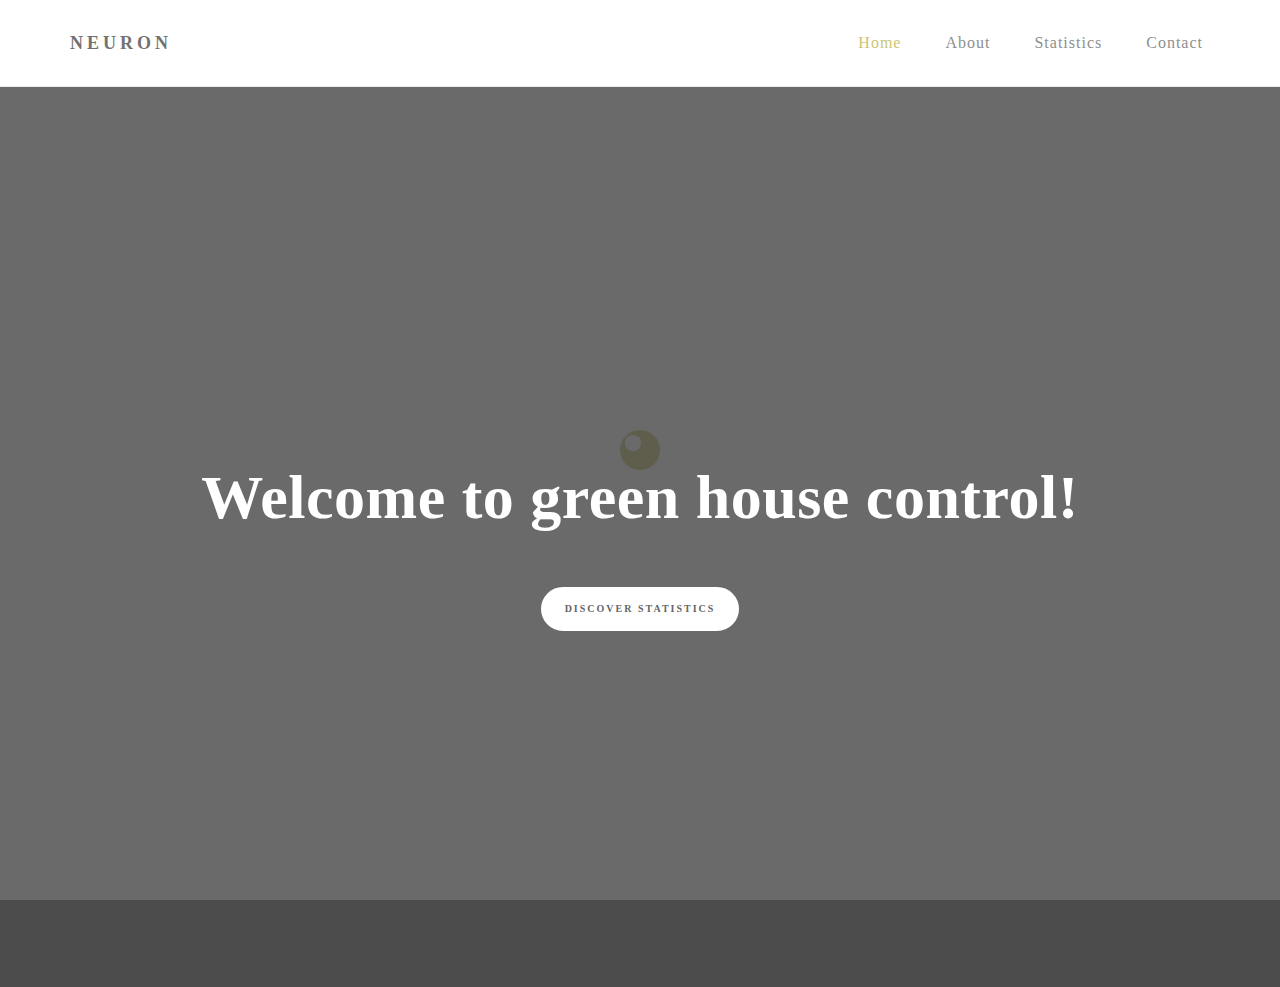
==== index.html @ b9586618 "site template" ====
<!DOCTYPE html>
<html lang="en">
<head>

<meta charset="UTF-8">
<meta http-equiv="X-UA-Compatible" content="IE=Edge">
<meta name="description" content="">
<meta name="keywords" content="">
<meta name="author" content="">
<meta name="viewport" content="width=device-width, initial-scale=1, maximum-scale=1">

<title>Home</title>

<link rel="stylesheet" href="css/bootstrap.min.css">
<link rel="stylesheet" href="css/font-awesome.min.css">

<!-- Main css -->
<link rel="stylesheet" href="css/style.css">

</head>
<body>

<!-- PRE LOADER -->

<div class="preloader">
     <div class="sk-spinner sk-spinner-wordpress">
          <span class="sk-inner-circle"></span>
     </div>
</div>

<!-- Navigation section  -->

<div class="navbar navbar-default navbar-static-top" role="navigation">
     <div class="container">

          <div class="navbar-header">
               <button class="navbar-toggle" data-toggle="collapse" data-target=".navbar-collapse">
                    <span class="icon icon-bar"></span>
                    <span class="icon icon-bar"></span>
                    <span class="icon icon-bar"></span>
               </button>
               <a href="index.html" class="navbar-brand">Neuron</a>
          </div>
          <div class="collapse navbar-collapse">
               <ul class="nav navbar-nav navbar-right">
                    <li class="active"><a href="index.html">Home</a></li>
                    <li><a href="about.html">About</a></li>
                    <li><a href="statistics.htm">Statistics</a></li>
                    <li><a href="contact.html">Contact</a></li>
               </ul>
          </div>

  </div>
</div>

<!-- Home Section -->

<section id="home" class="main-home parallax-section">
     <div class="overlay"></div>
     <div id="particles-js"></div>
     <div class="container">
          <div class="row">

               <div class="col-md-12 col-sm-12">
                    <h1>Welcome to green house control!</h1>
                    <a href="statistics.htm" class="smoothScroll btn btn-default">Discover Statistics</a>
               </div>

          </div>
     </div>
</section>



<!-- Back top -->
<a href="#back-top" class="go-top"><i class="fa fa-angle-up"></i></a>

<!-- SCRIPTS -->

<script src="js/jquery.js"></script>
<script src="js/bootstrap.min.js"></script>
<script src="js/app.js"></script>
<script src="js/jquery.parallax.js"></script>
<script src="js/smoothscroll.js"></script>
<script src="js/custom.js"></script>

</body>
</html>
---- css/style.css ----
/*

Template 2085 Neuron

http://www.tooplate.com/view/2085-neuron

*/

body {
		background: #ffffff;
    font-family: 'Lora', serif;
    font-style: normal;
		font-weight: 300;
    overflow-x: hidden;
}


/*---------------------------------------
    Typorgraphy              
-----------------------------------------*/

h1,h2,h3,h4,h5,h6 {
  font-family: 'Merriweather', serif;
  font-style: normal;
  font-weight: bold;
  letter-spacing: 0.5px;
}

h1 {
    font-size: 62px;
    padding-bottom: 14px;
    margin-bottom: 0px;
}

h2 {
  font-size: 32px;
}

h2,h3 {
  padding-bottom: 6px;
}

h3 {
  font-size: 26px;
}

h4 {
  color: #666;
  font-size: 12px;
  font-weight: normal;
  letter-spacing: 2px;
}

p {
    color: #777;
    font-size: 15px;
    font-weight: 300;
    line-height: 26px;
    letter-spacing: 0.2px;
}

.btn-success:focus {
  background-color: #000;
  border-color: transparent;
}


/*---------------------------------------
    General               
-----------------------------------------*/

html{
  -webkit-font-smoothing: antialiased;
}

a {
  color: #4d638c;
  -webkit-transition: 0.5s;
  -o-transition: 0.5s;
  transition: 0.5s;
  text-decoration: none !important;
}
a:hover, a:active, a:focus {
  color: #4d638c;
  outline: none;
}

* {
  -webkit-box-sizing: border-box;
  -moz-box-sizing: border-box;
  box-sizing: border-box;
}

*:before,
*:after {
  -webkit-box-sizing: border-box;
  -moz-box-sizing: border-box;
  box-sizing: border-box;
}

#about, 
#gallery,
#contact,
#blog, 
#blog-single-post {
  padding-top: 60px;
  padding-bottom: 80px;
}

.main-about,
.main-single-post,
.main-gallery,
.main-contact {
  height: 65vh;
}

.overlay {
  background: rgba(0,0,0,0.7 );
  width: 100%;
  height: 100vh;
  position: absolute;
  top: 0;
  left: 0;
  right: 0;
  bottom: 0;
}

.parallax-section {
  background-attachment: fixed !important;
  background-size: cover !important;
  overflow: hidden;
}


/*---------------------------------------
    Preloader section              
-----------------------------------------*/

.preloader {
  position: fixed;
  top: 0;
  left: 0;
  width: 100%;
  height: 100%;
  z-index: 99999;
  display: flex;
  flex-flow: row nowrap;
  justify-content: center;
  align-items: center;
  background: none repeat scroll 0 0 #ffffff;
}

.sk-spinner-wordpress.sk-spinner {
  background-color: #bfba55;
  width: 40px;
  height: 40px;
  border-radius: 40px;
  position: relative;
  -webkit-animation: sk-innerCircle 1s linear infinite;
  animation: sk-innerCircle 1s linear infinite; 
}

.sk-spinner-wordpress .sk-inner-circle {
  display: block;
  background-color: #ffffff;
  width: 16px;
  height: 16px;
  position: absolute;
  border-radius: 8px;
  top: 5px;
  left: 5px; 
}

@-webkit-keyframes sk-innerCircle {
  0% {
    -webkit-transform: rotate(0);
            transform: rotate(0); }

  100% {
    -webkit-transform: rotate(360deg);
            transform: rotate(360deg); } }

@keyframes sk-innerCircle {
  0% {
    -webkit-transform: rotate(0);
            transform: rotate(0); }

  100% {
    -webkit-transform: rotate(360deg);
            transform: rotate(360deg); } }



/*---------------------------------------
    Main Navigation             
-----------------------------------------*/

.navbar-default {
    background: #ffffff;
    margin: 0 !important;
    padding: 18px 0;
}

.navbar-default .navbar-brand {
  color: #555;
  font-family: 'Merriweather', serif;
  font-weight: bold;
  text-transform: uppercase;
  letter-spacing: 4px;
  margin: 0;
}

.navbar-default .navbar-nav li a {
    color: #777;
    font-size: 16px;
    letter-spacing: 1px;
    -webkit-transition: all 0.4s ease-in-out;
    transition: all 0.4s ease-in-out;
    padding-right: 22px;
    padding-left: 22px;
}

.navbar-default .navbar-nav > li a:hover {
    color: #bfba55 !important;
}

.navbar-default .navbar-nav > li > a:hover,
.navbar-default .navbar-nav > li > a:focus {
    color: #606066;
    background-color: transparent;
}

.navbar-default .navbar-nav li a:hover,
 .navbar-default .navbar-nav .active > a {
    color: #bfba55;
  }

.navbar-default .navbar-nav > .active > a,
.navbar-default .navbar-nav > .active > a:hover,
.navbar-default .navbar-nav > .active > a:focus {
    color: #bfba55;
    background-color: transparent;
}

.navbar-default .navbar-toggle {
     border: none;
     padding-top: 10px;
  }

.navbar-default .navbar-toggle .icon-bar {
    background: #bfba55;
    border-color: transparent;
  }

.navbar-default .navbar-toggle:hover,
.navbar-default .navbar-toggle:focus { 
  background-color: transparent;
}



/*---------------------------------------
    Home section              
-----------------------------------------*/

#home {
    background-size: cover;
    background-position: center center;
    color: #ffffff;
    display: -webkit-box;
    display: -webkit-flex;
     display: -ms-flexbox;
    display: flex;
    -webkit-box-align: center;
    -webkit-align-items: center;
    -ms-flex-align: center;
     align-items: center;
    position: relative;
    text-align: center;
}

.main-home {
  background: url('../images/home-bg.jpg') no-repeat;
  height: 100vh;
}

.main-about {
  background: url('../images/about-bg.jpg') no-repeat;
}

.main-single-post {
  background: url('../images/single-post-bg.jpg') no-repeat;
}

.main-gallery {
  background: url('../images/gallery-bg.jpg') no-repeat;
}

.main-contact {
  background: url('../images/contact-bg.jpg') no-repeat;
}

#particles-js {
  position: absolute;
  width: 100%;
  height: 100vh;
  top: 0;
  left: 0;
}

#home h4 {
  color: #bfba55;
}

#home .btn {
  background: #ffffff;
  border: 2px solid #ffffff;
  border-radius: 100px;
  color: #444;
  font-family: 'Merriweather', serif;
  font-size: 10px;
  font-weight: bold;
  letter-spacing: 2px;
  text-transform: uppercase;
  padding: 13px 22px;
  margin-top: 42px;
  transition: all 0.4s ease-in-out;
}

#home .btn:hover {
  background: transparent;
  border-color: #ffffff;
  color: #ffffff;
}



/*---------------------------------------
   About section              
-----------------------------------------*/

#about .col-md-6 {
  padding-top: 22px;
  padding-bottom: 32px;
}

#about .col-md-6 img {
  padding: 22px 0px 22px 22px;
}

#about .col-md-4 {
  padding-bottom: 32px;
}

#about .col-md-4 img {
  padding-top: 12px;
}



/*---------------------------------------
   Gallery section              
-----------------------------------------*/

#gallery span {
  display: block;
  padding-bottom: 32px;
}

#gallery .col-md-6 {
  padding-left: 0px;
  padding-right: 0px;
}

#gallery .gallery-thumb {
  background-color: #ffffff;
  box-shadow: 0px 1px 2px 0px rgba(90, 91, 95, 0.15);
  cursor: pointer;
  display: block;
  position: relative;
  top: 0px;
  transition: all 0.4s ease-in-out;
}

#gallery .gallery-thumb:hover {
  box-shadow: 0px 16px 22px 0px rgba(90, 91, 95, 0.3);
  top: -5px;
}

#gallery .gallery-thumb img {
  width: 100%;
}

#gallery .col-md-12 p {
  padding-top: 22px;
  text-align: center;
}



/*---------------------------------------
   Contact section              
-----------------------------------------*/

#contact .col-md-4 {
  padding-left: 0px;
}

#contact .col-md-12 {
  padding-left: 0;
}

#contact form {
  padding-top: 32px;
}

#contact .form-control {
  border: 2px solid #f0f0f0;
  box-shadow: none;
  margin-top: 10px;
  margin-bottom: 10px;
  transition: all 0.4s ease-in-out;
}

#contact .form-control:hover {
  border-color: #555;
}

#contact input {
  height: 50px;
}

#contact input[type="submit"] {
  background: #bfba55;
  border-radius: 100px;
  border: none;
  color: #ffffff;
  font-weight: bold;
  transition: all 0.4s ease-in-out;
}

#contact input[type="submit"]:hover {
  background: #333;
}



/*---------------------------------------
   Blog section              
-----------------------------------------*/

.blog-post-thumb {
  border-bottom: 1px solid #f0f0f0;
  padding-top: 32px;
  padding-bottom: 62px;
  margin-bottom: 32px;
}

.blog-post-thumb:last-child {
  border-bottom: 0px;
  padding-bottom: 32px;
  margin-bottom: 0px;
}

.blog-post-image,
.blog-post-video {
  padding-top: 22px;
  padding-bottom: 22px;
  width: 100%;
}

#about img,
.blog-post-image img {
  border-radius: 1px;
}

.blog-post-title a {
  color: #222;
}

.blog-post-title a:hover {
  color: #bfba55;
}

.blog-post-format {
  padding-bottom: 22px;
}

.blog-post-format span {
  letter-spacing: 0.5px;
  padding-right: 12px;
}

.blog-post-format span a {
  color: #333;
}

.blog-post-format span img {
  display: inline-block;
  width: 42px;
  margin-right: 4px;
}

.blog-post-des blockquote {
  margin: 22px;
}

.blog-post-des .btn {
  border-radius: 100px;
  color: #777;
  font-weight: bold;
  letter-spacing: 1px;
  padding: 14px 28px;
  margin-top: 26px;
  transition: all 0.4s ease-in-out;
}

.blog-post-des .btn:hover {
  background: #bfba55;
  border-color: transparent;
  color: #ffffff;
}

.blog-author {
  border-top: 1px solid #f0f0f0;
  border-bottom: 1px solid #f0f0f0;
  padding-top: 32px;
  padding-bottom: 32px;
  margin-top: 42px;
  margin-bottom: 42px;
}

.blog-author .media img {
  display: inline-block;
  width: 90px;
  margin-right: 12px;
}

.blog-author .media a,
.blog-comment .media h3 {
  color: #444;
  font-size: 18px;
  letter-spacing: 1px;
}

.blog-comment {
  border-bottom: 1px solid #f0f0f0;
  padding-bottom: 32px;
  margin-bottom: 42px;
}

.blog-comment .media:nth-child(2) {
  padding-top: 22px;
}

.blog-comment .media img {
  width: 82px;
  margin-right: 12px;
}

.blog-comment .media h3 {
  display: inline-block;
  padding-right: 14px;
}


.blog-comment-form h3 {
  padding-bottom: 18px;
}

#about .col-md-6, #about .col-md-4,
.blog-comment-form .col-md-4 {
  padding-left: 0px;
}

.blog-comment-form .form-control {
  box-shadow: none;
  border: 2px solid #f0f0f0;
  margin-top: 10px;
  margin-bottom: 10px;
  transition: all 0.4s ease-in-out;
}

.blog-comment-form .form-control:hover {
  border-color: #555;
}

.blog-comment-form input {
  height: 45px;
}

.blog-comment-form input[type="submit"] {
  background: #bfba55;
  border-radius: 100px;
  border: none;
  color: #ffffff;
  font-weight: bold;
  transition: all 0.4s ease-in-out;
}

.blog-comment-form input[type="submit"]:hover {
  background: #333;
  border-color: transparent;
  color: #ffffff;
}



/*---------------------------------------
   Blog Single Post section              
-----------------------------------------*/

#blog-single-post .blog-single-post-image {
  padding-top: 22px;
}

#blog-single-post .blog-single-post-image .col-md-4 {
  padding-left: 0px;
  padding-right: 0px;
  padding-bottom: 22px;
}

#blog-single-post .blog-single-post-image img {
  border-radius: 1px;
  padding-right: 12px;
}

#blog-single-post .blog-post-des h3 {
  padding-top: 16px;
}



/*---------------------------------------
   Footer section              
-----------------------------------------*/

footer {
    background: #000;
    color: #ffffff;
    padding: 80px 0px;
    position: relative;
}

footer .col-md-4 .fa {
  color: #ffffff;
  padding-right: 8px;
}

footer hr {
  border-color: #121212;
  margin-top: 62px;
  margin-bottom: 42px;
}

footer .footer-copyright {
  padding-top: 12px;
}



/* Back top */
.go-top {
  background-color: #ffffff;
  box-shadow: 1px 1.732px 12px 0px rgba( 0, 0, 0, .14 ), 1px 1.732px 3px 0px rgba( 0, 0, 0, .12 );
  transition : all 1s ease;
  bottom: 2em;
  right: 2em;
  color: #333;
  font-size: 24px;
  display: none;
  position: fixed;
  text-decoration: none;
  width: 40px;
  height: 40px;
  line-height: 38px;
  text-align: center;
  border-radius: 100%;
}

.go-top:hover {
    background: #bfba55;
    color: #ffffff;
}



/*---------------------------------------
   Social icon             
-----------------------------------------*/

.social-icon {
    position: relative;
    padding: 0;
    margin: 0;
    text-align: center;
}

.social-icon li {
    display: inline-block;
    list-style: none;
}

.social-icon li a {
    border: 2px solid #292929;
    color: #292929;
    border-radius: 100px;
    cursor: pointer;
    font-size: 16px;
    text-decoration: none;
    transition: all 0.4s ease-in-out;
    width: 50px;
    height: 50px;
    line-height: 50px;
    text-align: center;
    vertical-align: middle;
    position: relative;
    margin: 22px 12px 10px 12px;
}

.social-icon li a:hover {
    border-color: #bfba55;
    color: #bfba55;
    transform: scale(1.1);
}



/*---------------------------------------
   Mobile Responsive         
-----------------------------------------*/

@media (max-width: 980px) {

  .main-about,
  .main-single-post,  
  .main-gallery,
  .main-contact {
    height: 35vh;
  }

}


@media (max-width: 768px) {

  h1 {
    font-size: 52px;
  }

  h2 {
    font-size: 26px;
  }

  #about .col-md-6 img {
    padding-left: 0px;
  }

  #blog-single-post .blog-single-post-image img {
    padding-bottom: 22px;
  }

  footer .col-md-4 {
    padding-top: 22px;
  }

}


@media (max-width: 650px) {

  h1 {
    font-size: 42px;
  }

  #about, #gallery,
  #contact,
  #blog, #blog-single-post {
    padding-top: 60px;
    padding-bottom: 60px;
  }

}
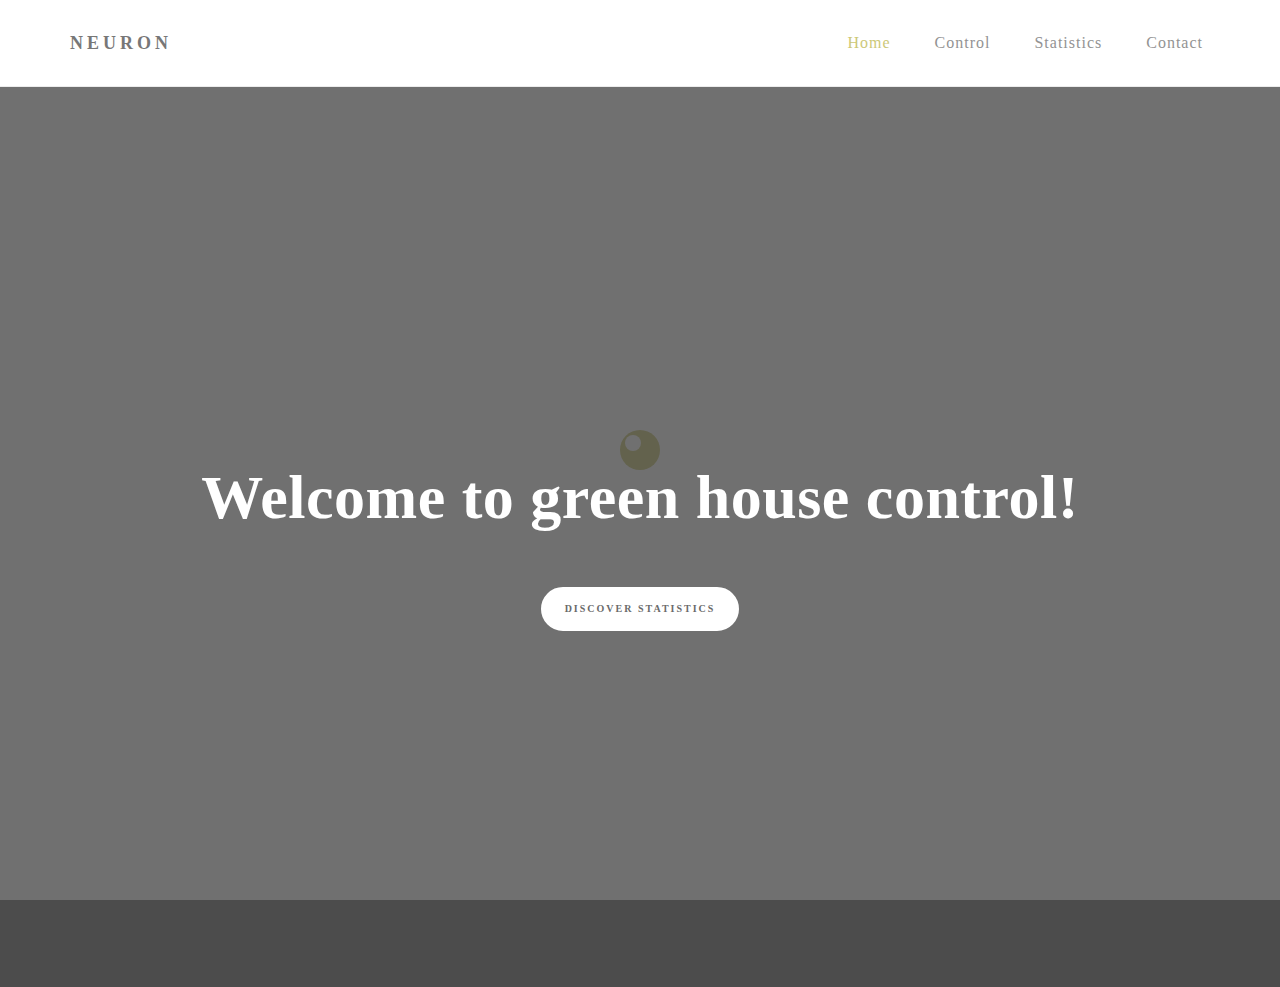
==== commit 8f075a26: "first changes" ====
--- a/index.html
+++ b/index.html
@@ -44,8 +44,8 @@
           <div class="collapse navbar-collapse">
                <ul class="nav navbar-nav navbar-right">
                     <li class="active"><a href="index.html">Home</a></li>
-                    <li><a href="about.html">About</a></li>
-                    <li><a href="statistics.htm">Statistics</a></li>
+                    <li><a href="control.htm">Control</a></li>
+                    <li><a href="stat.htm">Statistics</a></li>
                     <li><a href="contact.html">Contact</a></li>
                </ul>
           </div>
@@ -60,23 +60,18 @@
      <div id="particles-js"></div>
      <div class="container">
           <div class="row">
-
                <div class="col-md-12 col-sm-12">
                     <h1>Welcome to green house control!</h1>
                     <a href="statistics.htm" class="smoothScroll btn btn-default">Discover Statistics</a>
                </div>
-
           </div>
      </div>
 </section>
-
-
 
 <!-- Back top -->
 <a href="#back-top" class="go-top"><i class="fa fa-angle-up"></i></a>
 
 <!-- SCRIPTS -->
-
 <script src="js/jquery.js"></script>
 <script src="js/bootstrap.min.js"></script>
 <script src="js/app.js"></script>
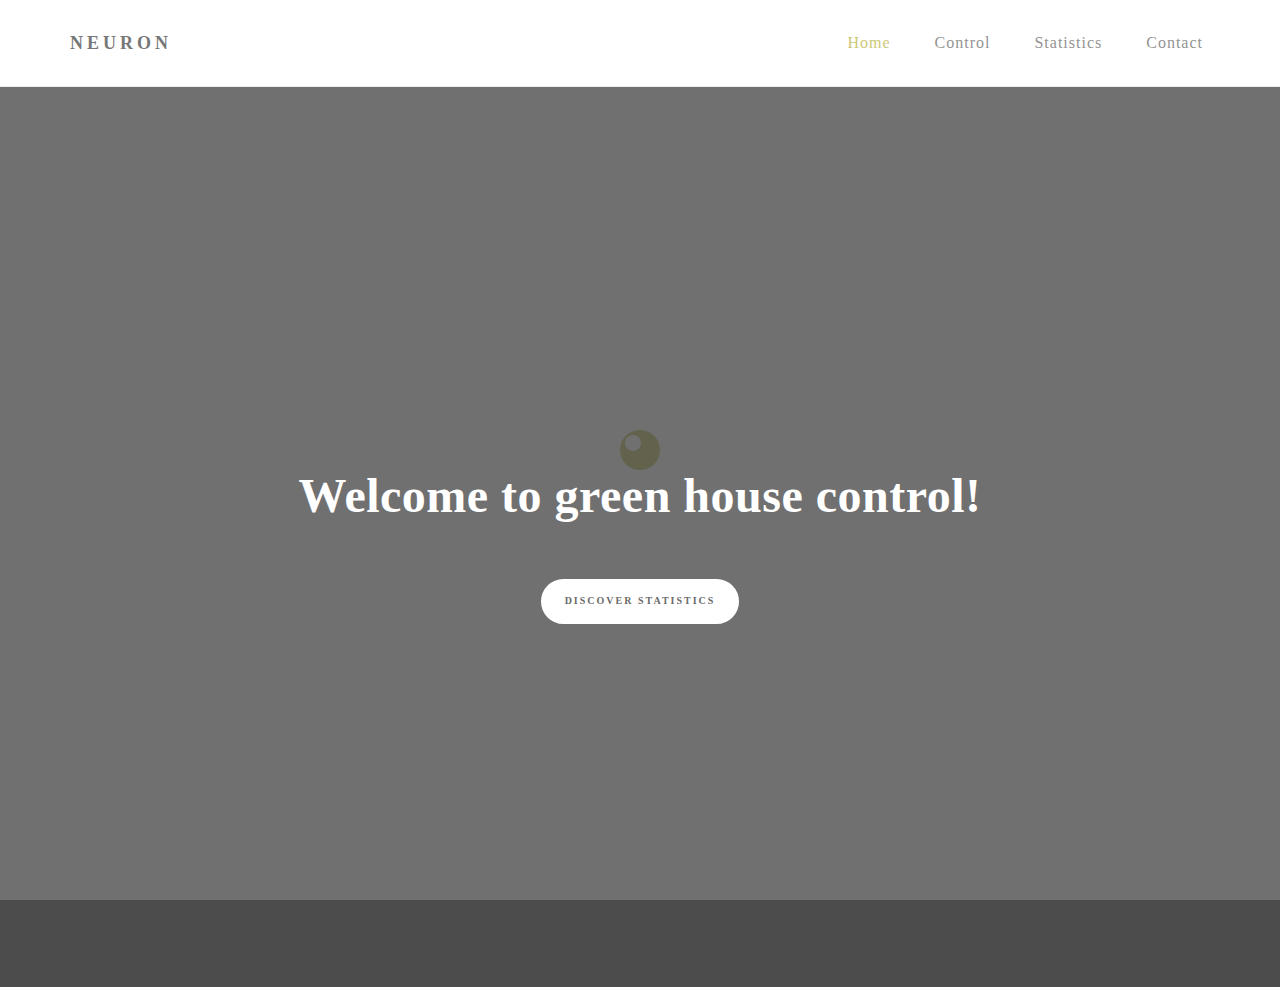
==== commit 261e6f90: "snapshot" ====
--- a/index.html
+++ b/index.html
@@ -56,13 +56,13 @@
 <!-- Home Section -->
 
 <section id="home" class="main-home parallax-section">
-     <div class="overlay"></div>
+     <div class="overlay-home"></div>
      <div id="particles-js"></div>
      <div class="container">
           <div class="row">
                <div class="col-md-12 col-sm-12">
                     <h1>Welcome to green house control!</h1>
-                    <a href="statistics.htm" class="smoothScroll btn btn-default">Discover Statistics</a>
+                    <a href="stat.htm" class="smoothScroll btn btn-default">Discover Statistics</a>
                </div>
           </div>
      </div>
--- a/css/style.css
+++ b/css/style.css
@@ -27,7 +27,7 @@
 }
 
 h1 {
-    font-size: 62px;
+    font-size: 48px;
     padding-bottom: 14px;
     margin-bottom: 0px;
 }
@@ -115,6 +115,17 @@
 }
 
 .overlay {
+  background: rgba(0,0,0,0.7 );
+  width: 100%;
+  height: 15vh;
+  position: absolute;
+  top: 0;
+  left: 0;
+  right: 0;
+  bottom: 0;
+}
+
+.overlay-home {
   background: rgba(0,0,0,0.7 );
   width: 100%;
   height: 100vh;
@@ -355,48 +366,6 @@
 #about .col-md-4 img {
   padding-top: 12px;
 }
-
-
-
-/*---------------------------------------
-   Gallery section              
------------------------------------------*/
-
-#gallery span {
-  display: block;
-  padding-bottom: 32px;
-}
-
-#gallery .col-md-6 {
-  padding-left: 0px;
-  padding-right: 0px;
-}
-
-#gallery .gallery-thumb {
-  background-color: #ffffff;
-  box-shadow: 0px 1px 2px 0px rgba(90, 91, 95, 0.15);
-  cursor: pointer;
-  display: block;
-  position: relative;
-  top: 0px;
-  transition: all 0.4s ease-in-out;
-}
-
-#gallery .gallery-thumb:hover {
-  box-shadow: 0px 16px 22px 0px rgba(90, 91, 95, 0.3);
-  top: -5px;
-}
-
-#gallery .gallery-thumb img {
-  width: 100%;
-}
-
-#gallery .col-md-12 p {
-  padding-top: 22px;
-  text-align: center;
-}
-
-
 
 /*---------------------------------------
    Contact section              
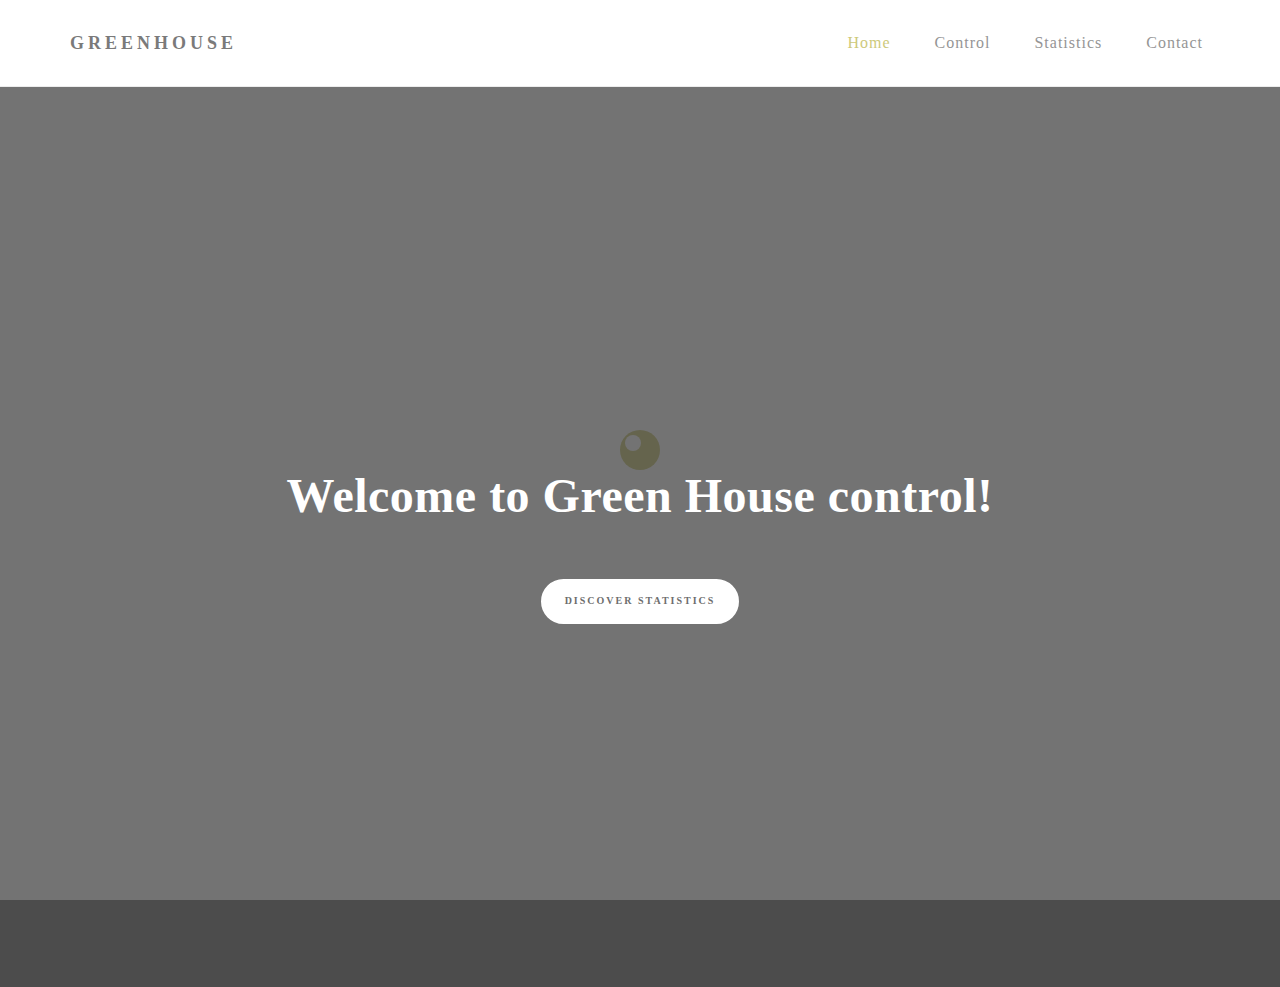
==== commit 44e54756: "changed header styles" ====
--- a/index.html
+++ b/index.html
@@ -39,7 +39,7 @@
                     <span class="icon icon-bar"></span>
                     <span class="icon icon-bar"></span>
                </button>
-               <a href="index.html" class="navbar-brand">Neuron</a>
+               <a href="index.html" class="navbar-brand">GreenHouse</a>
           </div>
           <div class="collapse navbar-collapse">
                <ul class="nav navbar-nav navbar-right">
@@ -61,7 +61,7 @@
      <div class="container">
           <div class="row">
                <div class="col-md-12 col-sm-12">
-                    <h1>Welcome to green house control!</h1>
+                    <h1>Welcome to Green House control!</h1>
                     <a href="stat.htm" class="smoothScroll btn btn-default">Discover Statistics</a>
                </div>
           </div>
--- a/css/style.css
+++ b/css/style.css
@@ -1,6 +1,6 @@
 /*
 
-Template 2085 Neuron
+Template 2085 GreenHouse
 
 http://www.tooplate.com/view/2085-neuron
 
@@ -98,7 +98,7 @@
   box-sizing: border-box;
 }
 
-#about, 
+#control, 
 #gallery,
 #contact,
 #blog, 
@@ -107,11 +107,11 @@
   padding-bottom: 80px;
 }
 
-.main-about,
+.main-control,
 .main-single-post,
 .main-gallery,
 .main-contact {
-  height: 65vh;
+  height: 15vh;
 }
 
 .overlay {
@@ -295,8 +295,8 @@
   height: 100vh;
 }
 
-.main-about {
-  background: url('../images/about-bg.jpg') no-repeat;
+.main-control {
+  background: url('../images/control-bg.jpg') no-repeat;
 }
 
 .main-single-post {
@@ -347,23 +347,23 @@
 
 
 /*---------------------------------------
-   About section              
------------------------------------------*/
-
-#about .col-md-6 {
+   Control section              
+-----------------------------------------*/
+
+#control .col-md-6 {
   padding-top: 22px;
   padding-bottom: 32px;
 }
 
-#about .col-md-6 img {
+#control .col-md-6 img {
   padding: 22px 0px 22px 22px;
 }
 
-#about .col-md-4 {
+#control .col-md-4 {
   padding-bottom: 32px;
 }
 
-#about .col-md-4 img {
+#control .col-md-4 img {
   padding-top: 12px;
 }
 
@@ -438,7 +438,7 @@
   width: 100%;
 }
 
-#about img,
+#control img,
 .blog-post-image img {
   border-radius: 1px;
 }
@@ -537,7 +537,7 @@
   padding-bottom: 18px;
 }
 
-#about .col-md-6, #about .col-md-4,
+#control .col-md-6, #control .col-md-4,
 .blog-comment-form .col-md-4 {
   padding-left: 0px;
 }
@@ -701,7 +701,7 @@
 
 @media (max-width: 980px) {
 
-  .main-about,
+  .main-control,
   .main-single-post,  
   .main-gallery,
   .main-contact {
@@ -721,7 +721,7 @@
     font-size: 26px;
   }
 
-  #about .col-md-6 img {
+  #control .col-md-6 img {
     padding-left: 0px;
   }
 
@@ -742,7 +742,7 @@
     font-size: 42px;
   }
 
-  #about, #gallery,
+  #control, #gallery,
   #contact,
   #blog, #blog-single-post {
     padding-top: 60px;
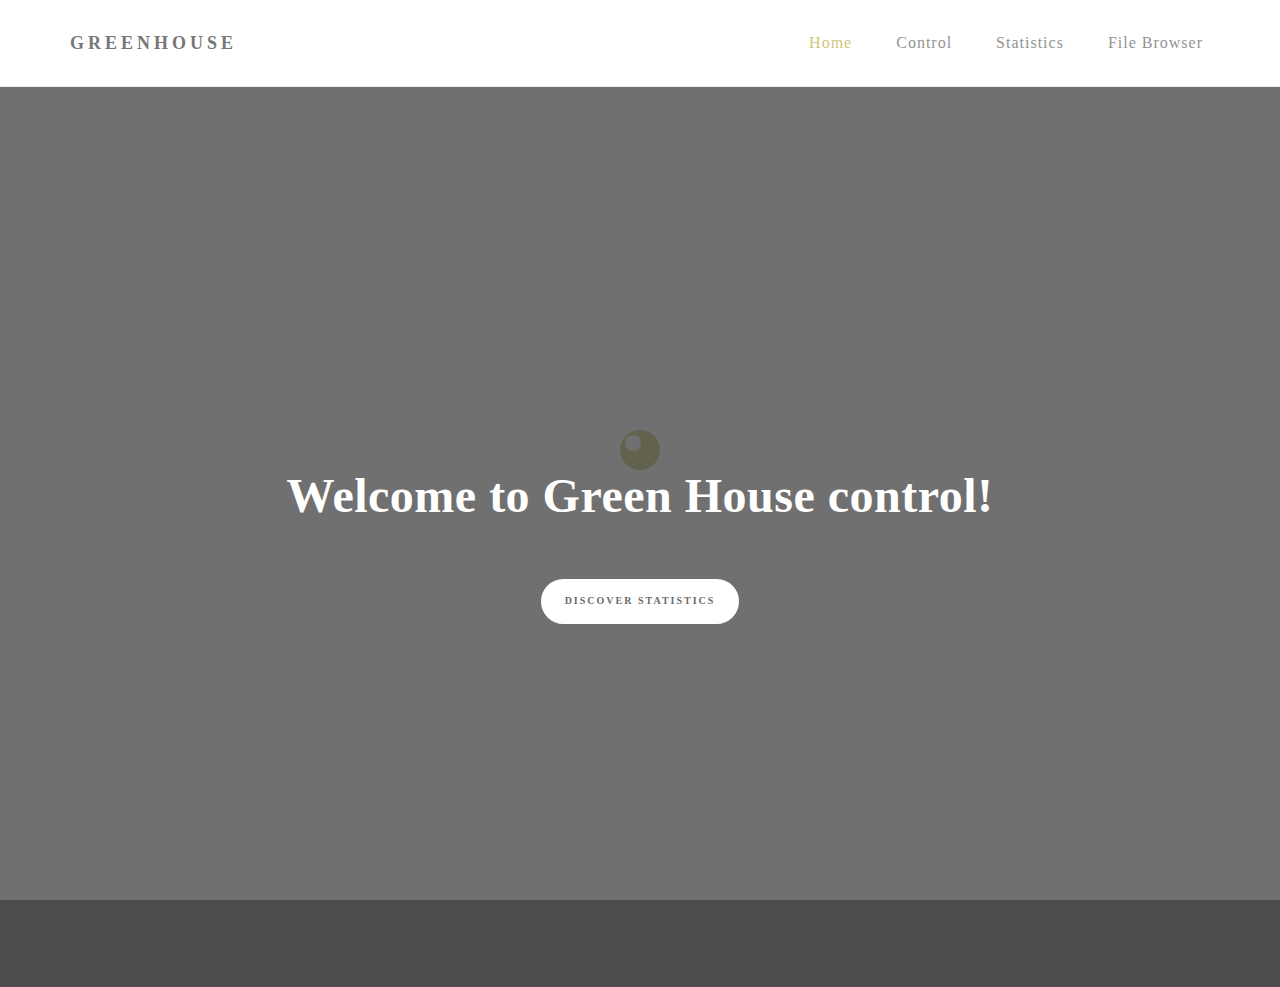
==== commit 9deaaacb: "browser prepared for change" ====
--- a/index.html
+++ b/index.html
@@ -46,7 +46,7 @@
                     <li class="active"><a href="index.html">Home</a></li>
                     <li><a href="control.htm">Control</a></li>
                     <li><a href="stat.htm">Statistics</a></li>
-                    <li><a href="contact.html">Contact</a></li>
+                    <li><a href="browse.htm">File Browser</a></li>
                </ul>
           </div>
 
